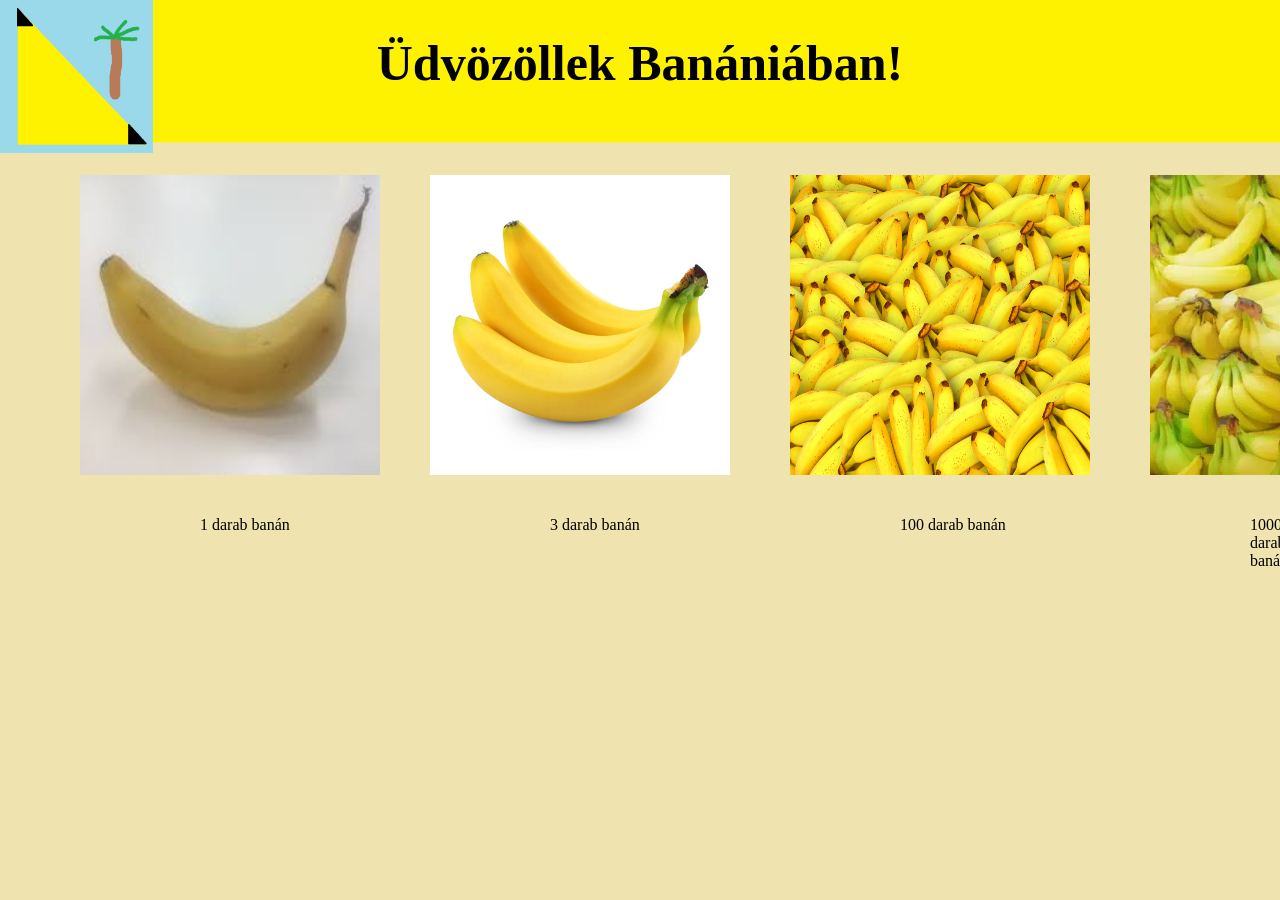
==== index.html @ ba81738d "Add files via upload" ====
<!DOCTYPE html>
<html lang="hu">
<head>
    <meta charset="UTF-8">
    <meta name="viewport" content="width=device-width, initial-scale=1.0">
    <title>Banánia</title>
    <link rel="stylesheet" href="style.css">
    <script src="script.js"></script>
</head>
<body>
    <h1>Üdvözöllek Banániában!</h1>
    <img src="Derékszögű banán.png" alt="Derékszögű banán" id="logo">
    <img src="Banán1.jpg" alt="banán1" id="banan1">
    <p id="banan1p">1 darab banán</p>
    <img src="Banán2.png" alt="banán2" id="banan2">
    <p id="banan2p">3 darab banán</p>
    <img src="100 banán.png" alt="100 banán" id="banan100">
    <p id="banan100p">100 darab banán</p>
    <img src="1000 banán.png" alt="1000 banán" id="banan1000">
    <p id="banan1000p">1000 darab banán</p>
    <img src="Olcsó banán.png" alt="Olcsó banán" id="olcsobanan">
    <p id="olcsobananp">5 darab olcsó banán</p>
</body>
</html>
---- style.css ----
h1{
    text-align: center;
    font-size: 50px;
}
body{
    background-image: url(Háttér.png);
    background-repeat: no-repeat;
    background-attachment: fixed;
    background-size: cover;
}
#logo{
    height: 153px;
    width: 153px;
    position: absolute;
    top: 0px;
    left: 0px;
}
#banan1{
    height: 300px;
    width: 300px;
    position: absolute;
    top: 175px;
    left: 80px;
}
#banan2{
    height: 300px;
    width: 300px;
    position: absolute;
    top: 175px;
    left: 430px;
}
#banan100{
    height: 300px;
    width: 300px;
    position: absolute;
    top: 175px;
    left: 790px;
}
#banan1000{
    height: 300px;
    width: 300px;
    position: absolute;
    top: 175px;
    left: 1150px;
}
#olcsobanan{
    height: 300px;
    width: 300px;
    position: absolute;
    top: 175px;
    left: 1500px;
}
#banan1p{
    position: absolute;
    top: 500px;
    left: 200px;
}
#banan2p{
    position: absolute;
    top: 500px;
    left: 550px;
}
#banan100p{
    position: absolute;
    top: 500px;
    left: 900px;
}
#banan1000p{
    position: absolute;
    top: 500px;
    left: 1250px;
}
#olcsobananp{
    position: absolute;
    top: 500px;
    left: 1600px;
}
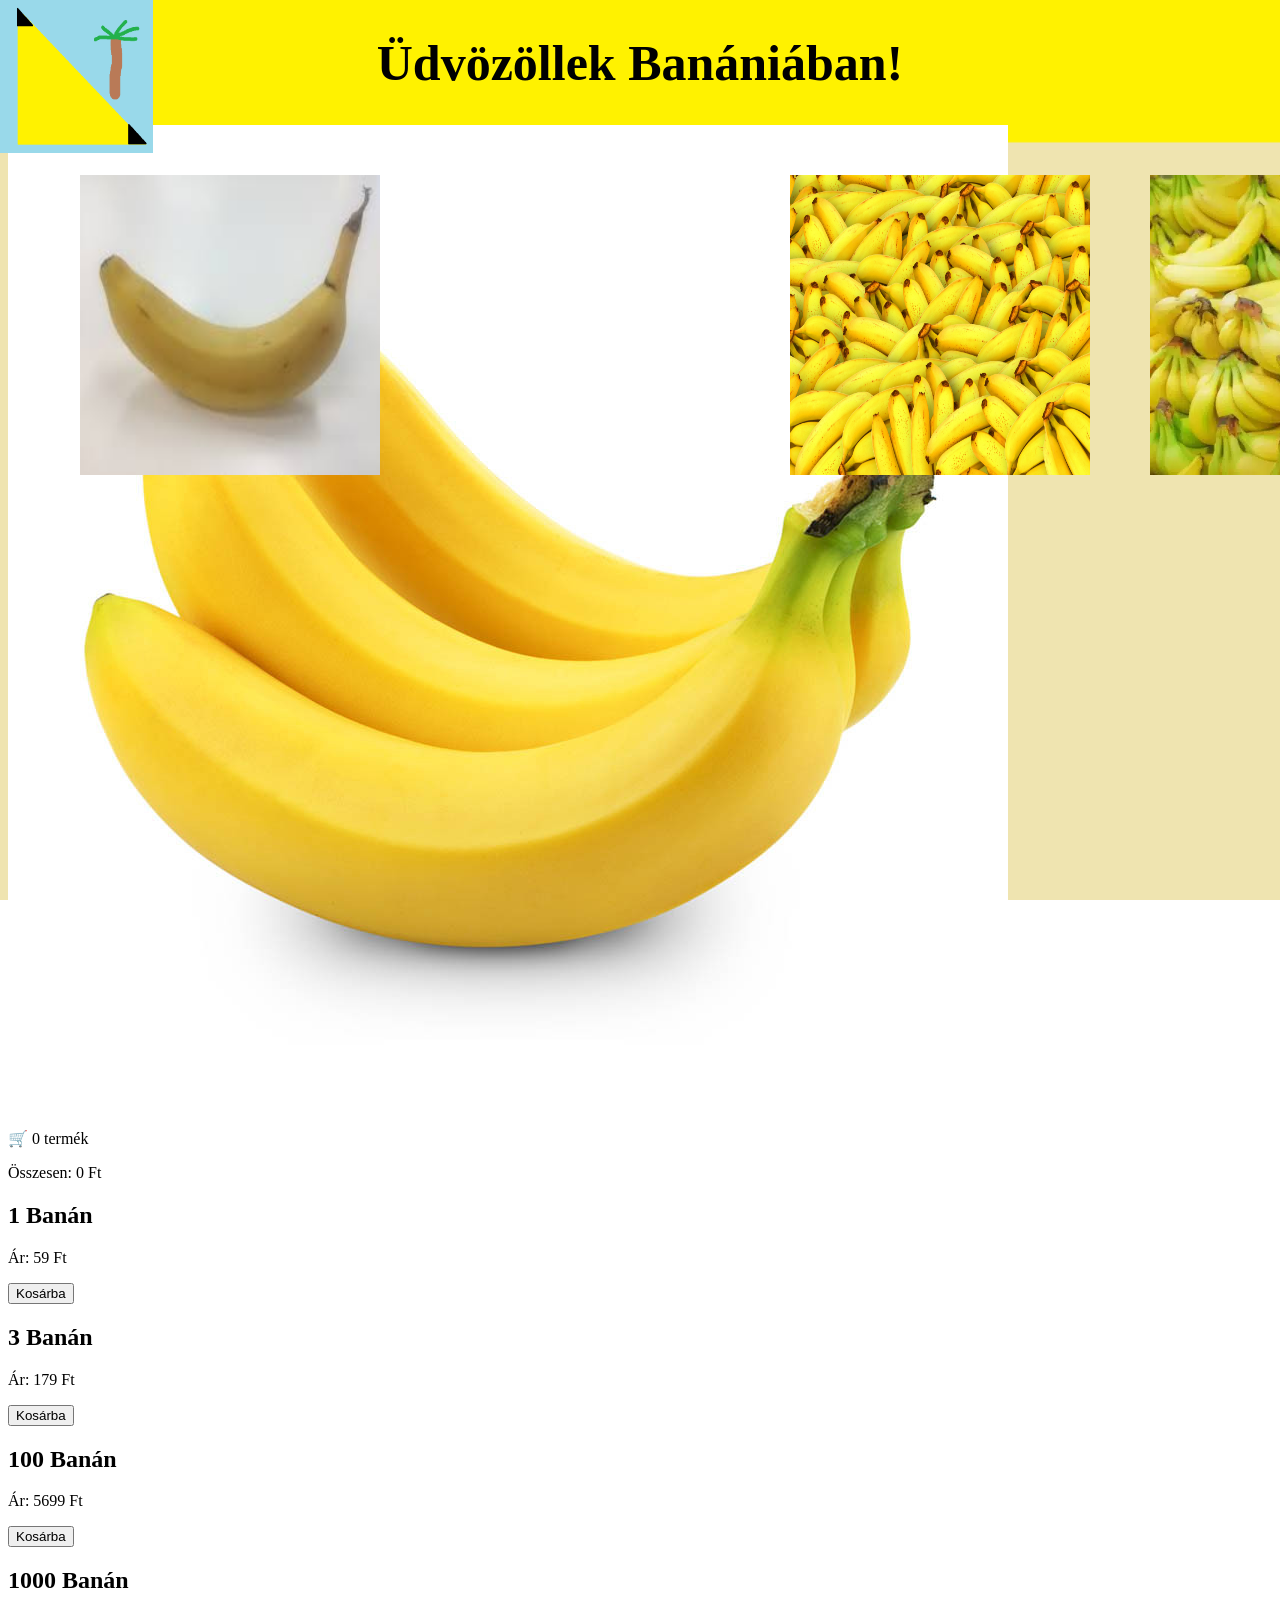
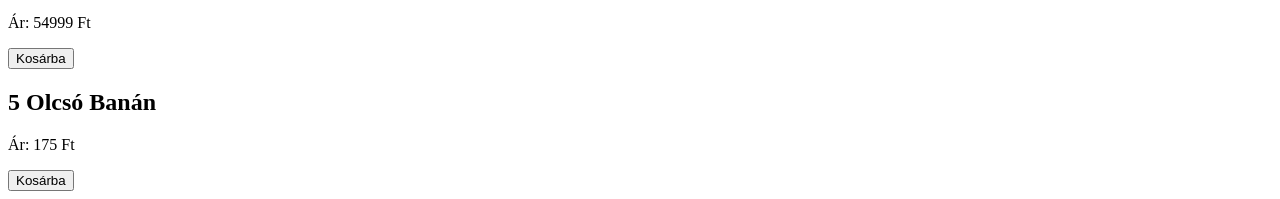
==== commit 131c8d69: "Update index.html" ====
--- a/index.html
+++ b/index.html
@@ -5,20 +5,57 @@
     <meta name="viewport" content="width=device-width, initial-scale=1.0">
     <title>Banánia</title>
     <link rel="stylesheet" href="style.css">
-    <script src="script.js"></script>
+    <link rel="icon" href="Derékszögű banán.png">
 </head>
-<body>
+<body>   
     <h1>Üdvözöllek Banániában!</h1>
     <img src="Derékszögű banán.png" alt="Derékszögű banán" id="logo">
-    <img src="Banán1.jpg" alt="banán1" id="banan1">
-    <p id="banan1p">1 darab banán</p>
-    <img src="Banán2.png" alt="banán2" id="banan2">
-    <p id="banan2p">3 darab banán</p>
-    <img src="100 banán.png" alt="100 banán" id="banan100">
-    <p id="banan100p">100 darab banán</p>
-    <img src="1000 banán.png" alt="1000 banán" id="banan1000">
-    <p id="banan1000p">1000 darab banán</p>
-    <img src="Olcsó banán.png" alt="Olcsó banán" id="olcsobanan">
-    <p id="olcsobananp">5 darab olcsó banán</p>
+    <img src="Banán1.jpg" alt="banán1" id="banan1">    
+    <img src="Banán2.png" alt="banán2" id="banan3">    
+    <img src="100 banán.png" alt="100 banán" id="banan100">    
+    <img src="1000 banán.png" alt="1000 banán" id="banan1000">   
+    <img src="Olcsó banán.png" alt="Olcsó banán" id="olcsobanan">   
+    <header>
+        <div class="cart-icon">
+            🛒 <span id="cart-count">0</span> termék
+            <div class="cart-hover">
+                <ul id="cart-items-hover">
+                    <!-- Kosár tartalma megjelenik itt hover esetén -->
+                </ul>
+                <p>Összesen: <span id="hover-total-price">0</span> Ft</p>
+            </div>
+        </div>
+    </header>
+
+    <div class="shop">
+        <div class="products">
+            <div id="banan1gomb" class="product">
+                <h2>1 Banán</h2>
+                <p>Ár: 59 Ft</p>
+                <button class="add-to-cart" data-name="1 Banán" data-price="59">Kosárba</button>
+            </div>
+            <div id="banan3gomb" class="product">
+                <h2>3 Banán</h2>
+                <p>Ár: 179 Ft</p>
+                <button class="add-to-cart" data-name="3 Banán" data-price="179">Kosárba</button>
+            </div>
+            <div id="banan100gomb" class="product">
+                <h2>100 Banán</h2>
+                <p>Ár: 5699 Ft</p>
+                <button class="add-to-cart" data-name="100 Banán" data-price="5699">Kosárba</button>
+            </div>
+            <div id="banan1000gomb" class="product">
+                <h2>1000 Banán</h2>
+                <p>Ár: 54999 Ft</p>
+                <button class="add-to-cart" data-name="1000 Banán" data-price="54999">Kosárba</button>
+            </div>
+            <div id="olcsobanangomb" class="product">
+                <h2>5 Olcsó Banán</h2>
+                <p>Ár: 175 Ft</p>
+                <button class="add-to-cart" data-name="5 Olcsó Banán" data-price="175">Kosárba</button>
+            </div>
+        </div>
+    </div>
+    <script src="script.js"></script>
 </body>
-</html>+</html>
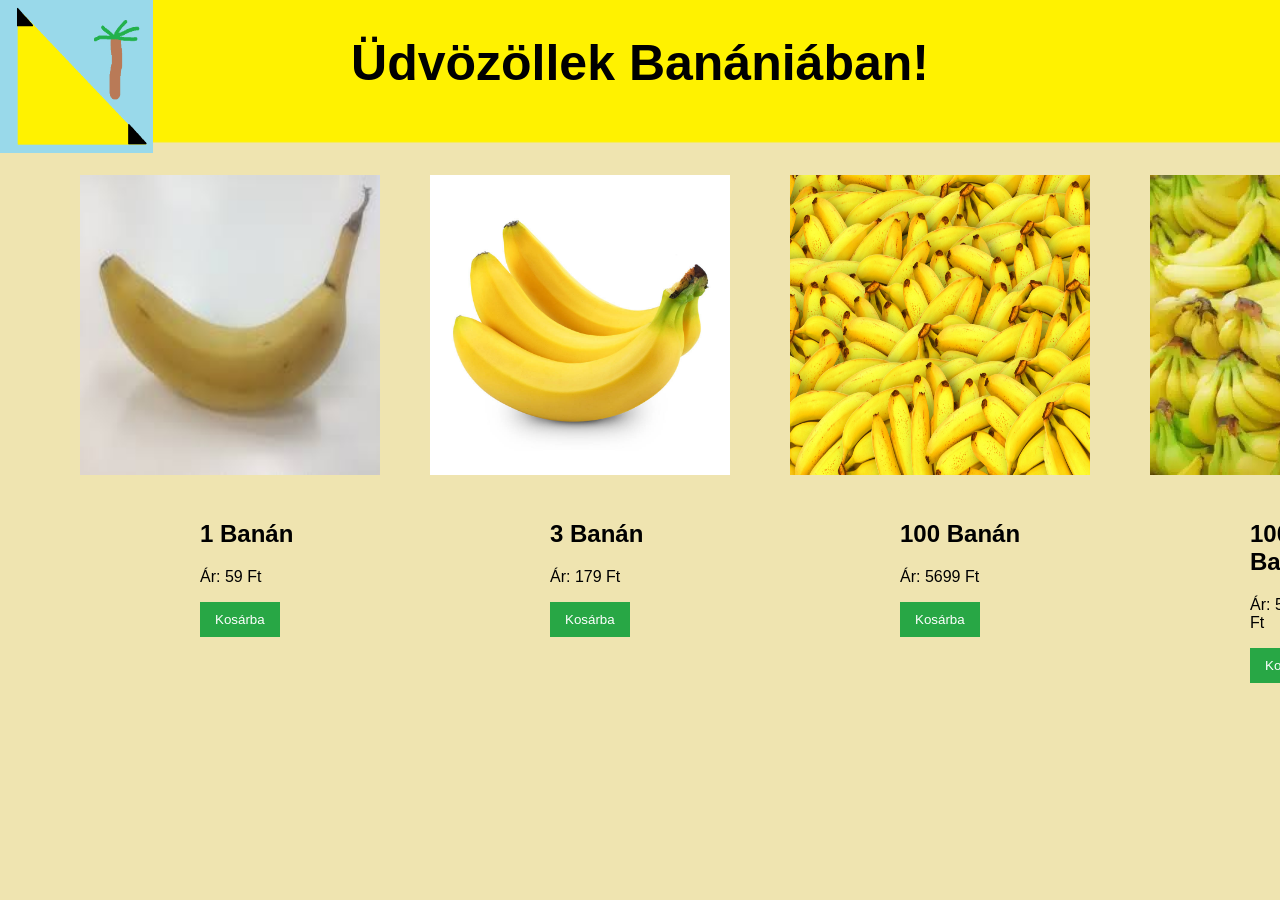
==== commit 6a08d817: "Update index.html" ====
--- a/index.html
+++ b/index.html
@@ -11,7 +11,7 @@
     <h1>Üdvözöllek Banániában!</h1>
     <img src="Derékszögű banán.png" alt="Derékszögű banán" id="logo">
     <img src="Banán1.jpg" alt="banán1" id="banan1">    
-    <img src="Banán2.png" alt="banán2" id="banan3">    
+    <img src="Banán2.png" alt="banán3" id="banan3">    
     <img src="100 banán.png" alt="100 banán" id="banan100">    
     <img src="1000 banán.png" alt="1000 banán" id="banan1000">   
     <img src="Olcsó banán.png" alt="Olcsó banán" id="olcsobanan">   
--- a/style.css
+++ b/style.css
@@ -7,6 +7,8 @@
     background-repeat: no-repeat;
     background-attachment: fixed;
     background-size: cover;
+    font-family: Arial, sans-serif;
+    margin: 20px;
 }
 #logo{
     height: 153px;
@@ -22,7 +24,7 @@
     top: 175px;
     left: 80px;
 }
-#banan2{
+#banan3{
     height: 300px;
     width: 300px;
     position: absolute;
@@ -50,28 +52,96 @@
     top: 175px;
     left: 1500px;
 }
-#banan1p{
+#banan1gomb{
     position: absolute;
     top: 500px;
     left: 200px;
 }
-#banan2p{
+#banan3gomb{
     position: absolute;
     top: 500px;
     left: 550px;
 }
-#banan100p{
+#banan100gomb{
     position: absolute;
     top: 500px;
     left: 900px;
 }
-#banan1000p{
+#banan1000gomb{
     position: absolute;
     top: 500px;
     left: 1250px;
 }
-#olcsobananp{
+#olcsobanangomb{
     position: absolute;
     top: 500px;
     left: 1600px;
-}+}
+header{
+    display: flex;
+    justify-content: flex-end;
+    padding: 10px;
+    position: absolute;
+    top: 50px;
+    left: 1700px;
+    background-color: yellowgreen;
+}  
+.cart-icon {
+    position: relative;
+    font-size: 18px;
+    cursor: pointer;
+}  
+#cart-count {
+    font-weight: bold;
+    color: red;
+}  
+.cart-hover {
+    display: none;
+    position: absolute;
+    top: 30px;
+    right: 0;
+    background-color: white;
+    border: 1px solid #ccc;
+    padding: 10px;
+    width: 200px;
+}
+.cart-icon:hover .cart-hover {
+    display: block;
+}  
+.cart-hover ul {
+    list-style: none;
+    padding: 0;
+}  
+.cart-hover ul li {
+    margin-bottom: 5px;
+}  
+.shop, .cart {
+    margin-top: 30px;
+}  
+.products .product {
+    margin-bottom: 20px;
+}  
+.add-to-cart {
+    background-color: #28a745;
+    color: white;
+    border: none;
+    padding: 10px 15px;
+    cursor: pointer;
+}  
+.add-to-cart:hover {
+    background-color: #218838;
+}
+.cart-icon.active .cart-hover {
+    display: block;
+}
+.delete-item:hover {
+    background-color: darkred;
+}
+.delete-item {
+    background-color: red;
+    color: white;
+    border: none;
+    padding: 5px 10px;
+    cursor: pointer;
+    margin-left: 10px;
+}
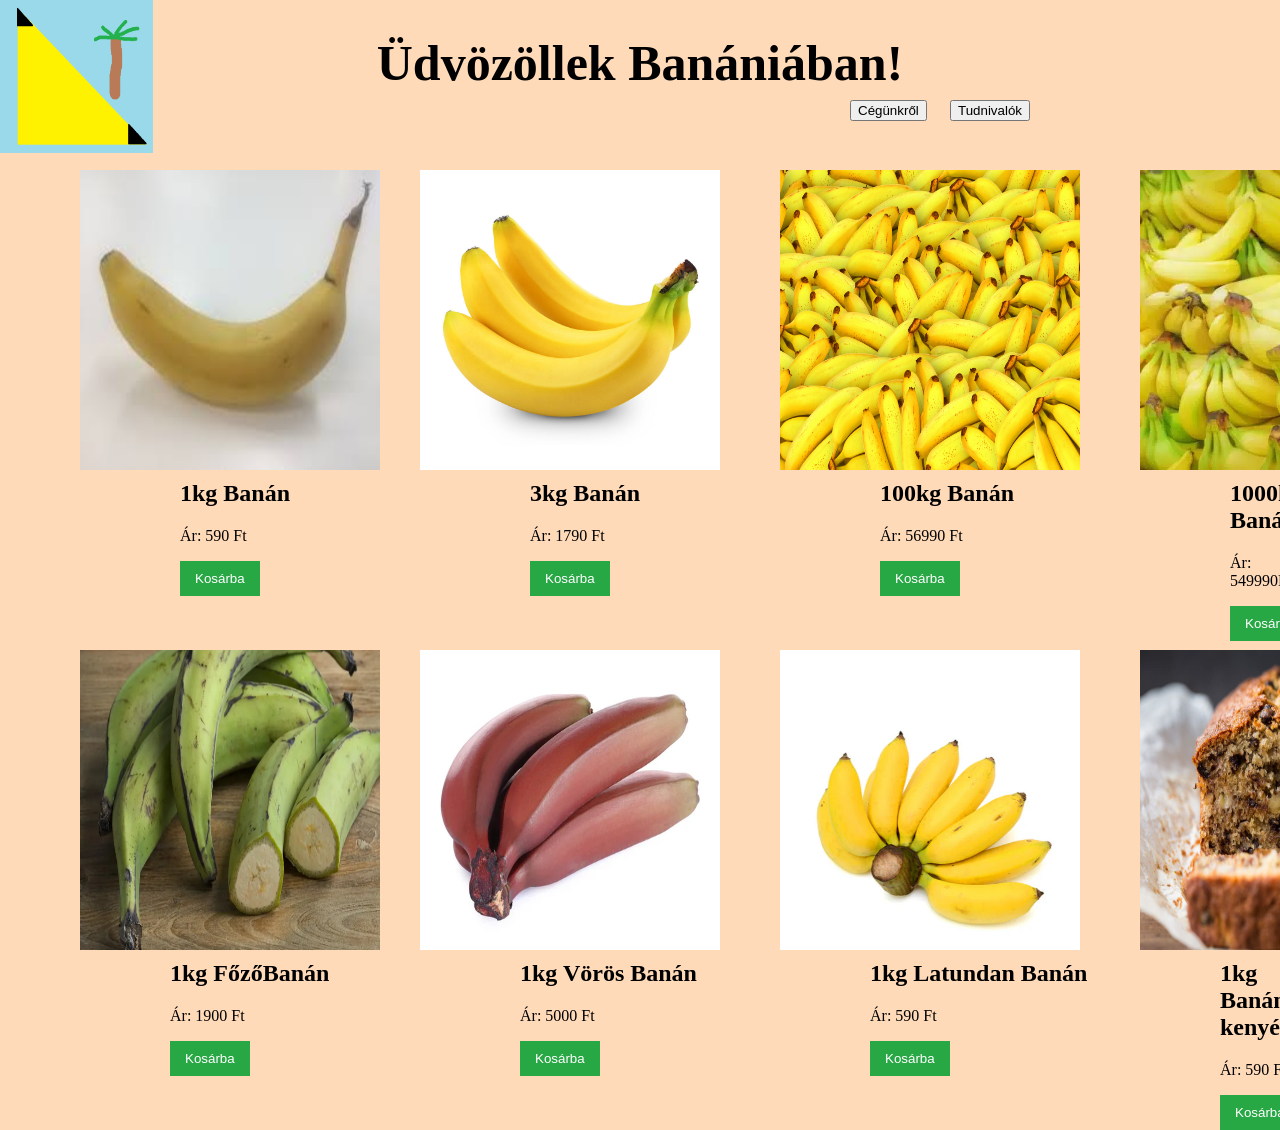
==== commit 647f32b5: "Add files via upload" ====
--- a/index.html
+++ b/index.html
@@ -9,18 +9,26 @@
 </head>
 <body>   
     <h1>Üdvözöllek Banániában!</h1>
+    <button id="rolunkgomb">Cégünkről</button>
+    <button id="tudnivalokgomb">Tudnivalók</button>
+
     <img src="Derékszögű banán.png" alt="Derékszögű banán" id="logo">
     <img src="Banán1.jpg" alt="banán1" id="banan1">    
-    <img src="Banán2.png" alt="banán3" id="banan3">    
+    <img src="Banán3.png" alt="banán3" id="banan3">    
     <img src="100 banán.png" alt="100 banán" id="banan100">    
     <img src="1000 banán.png" alt="1000 banán" id="banan1000">   
     <img src="Olcsó banán.png" alt="Olcsó banán" id="olcsobanan">   
+    <img src="főzőbanán.png" alt="főzőbanán" id="fozobanan">
+    <img src="vörösbanán.png" alt="vörösbanán" id="vorosbanan">
+    <img src="latundanbanán.png" alt="latundan banán" id="latundanbanan">
+    <img src="banánkenyér.png" alt="banán kenyér" id="banankenyer">
+    <img src="banánosgumicukor.png" alt="banános gumicukor" id="banangumicukor">
+
     <header>
         <div class="cart-icon">
             🛒 <span id="cart-count">0</span> termék
             <div class="cart-hover">
                 <ul id="cart-items-hover">
-                    <!-- Kosár tartalma megjelenik itt hover esetén -->
                 </ul>
                 <p>Összesen: <span id="hover-total-price">0</span> Ft</p>
             </div>
@@ -30,32 +38,57 @@
     <div class="shop">
         <div class="products">
             <div id="banan1gomb" class="product">
-                <h2>1 Banán</h2>
-                <p>Ár: 59 Ft</p>
-                <button class="add-to-cart" data-name="1 Banán" data-price="59">Kosárba</button>
+                <h2>1kg Banán</h2>
+                <p>Ár: 590 Ft</p>
+                <button class="add-to-cart" data-name="1 Banán" data-price="590">Kosárba</button>
             </div>
             <div id="banan3gomb" class="product">
-                <h2>3 Banán</h2>
-                <p>Ár: 179 Ft</p>
-                <button class="add-to-cart" data-name="3 Banán" data-price="179">Kosárba</button>
+                <h2>3kg Banán</h2>
+                <p>Ár: 1790 Ft</p>
+                <button class="add-to-cart" data-name="3 Banán" data-price="1790">Kosárba</button>
             </div>
             <div id="banan100gomb" class="product">
-                <h2>100 Banán</h2>
-                <p>Ár: 5699 Ft</p>
-                <button class="add-to-cart" data-name="100 Banán" data-price="5699">Kosárba</button>
+                <h2>100kg Banán</h2>
+                <p>Ár: 56990 Ft</p>
+                <button class="add-to-cart" data-name="100 Banán" data-price="56990">Kosárba</button>
             </div>
             <div id="banan1000gomb" class="product">
-                <h2>1000 Banán</h2>
-                <p>Ár: 54999 Ft</p>
-                <button class="add-to-cart" data-name="1000 Banán" data-price="54999">Kosárba</button>
+                <h2>1000kg Banán</h2>
+                <p>Ár: 549990Ft</p>
+                <button class="add-to-cart" data-name="1000 Banán" data-price="549990">Kosárba</button>
             </div>
             <div id="olcsobanangomb" class="product">
-                <h2>5 Olcsó Banán</h2>
-                <p>Ár: 175 Ft</p>
-                <button class="add-to-cart" data-name="5 Olcsó Banán" data-price="175">Kosárba</button>
+                <h2>1kg Olcsó Banán</h2>
+                <p>Ár: 1500 Ft</p>
+                <button class="add-to-cart" data-name="5 Olcsó Banán" data-price="1500">Kosárba</button>
+            </div>
+            <div id="fozobanangomb" class="product">
+                <h2>1kg FőzőBanán</h2>
+                <p>Ár: 1900 Ft</p>
+                <button class="add-to-cart" data-name="Főzőbanán" data-price="1900">Kosárba</button>
+            </div>
+            <div id="vorosbanangomb" class="product">
+                <h2>1kg Vörös Banán</h2>
+                <p>Ár: 5000 Ft</p>
+                <button class="add-to-cart" data-name="Vörösbanán" data-price="5000">Kosárba</button>
+            </div>
+            <div id="latundanbanangomb" class="product">
+                <h2>1kg Latundan Banán</h2>
+                <p>Ár: 590 Ft</p>
+                <button class="add-to-cart" data-name="Latundan banán" data-price="590">Kosárba</button>
+            </div>
+            <div id="banankenyergomb" class="product">
+                <h2>1kg Banán kenyér</h2>
+                <p>Ár: 590 Ft</p>
+                <button class="add-to-cart" data-name="Banán kenyér" data-price="590">Kosárba</button>
+            </div>
+            <div id="banangumicukorgomb" class="product">
+                <h2>300g Banános Gumicukor</h2>
+                <p>Ár: 590 Ft</p>
+                <button class="add-to-cart" data-name="Banános gumicukor" data-price="590">Kosárba</button>
             </div>
         </div>
     </div>
     <script src="script.js"></script>
 </body>
-</html>
+</html>
--- a/style.css
+++ b/style.css
@@ -2,13 +2,23 @@
     text-align: center;
     font-size: 50px;
 }
+#rolunkgomb{
+    display: inline;
+    position: absolute;
+    top: 100px;
+    left: 850px;
+}
+#tudnivalokgomb{
+    display: inline;
+    position: absolute;
+    top: 100px;
+    left: 950px;
+}
 body{
-    background-image: url(Háttér.png);
-    background-repeat: no-repeat;
-    background-attachment: fixed;
-    background-size: cover;
-    font-family: Arial, sans-serif;
-    margin: 20px;
+    margin: 0;
+    height: 100vh;
+    padding: 0;
+    background-color: peachpuff;
 }
 #logo{
     height: 153px;
@@ -21,61 +31,121 @@
     height: 300px;
     width: 300px;
     position: absolute;
-    top: 175px;
+    top: 170px;
     left: 80px;
 }
 #banan3{
     height: 300px;
     width: 300px;
     position: absolute;
-    top: 175px;
-    left: 430px;
+    top: 170px;
+    left: 420px;
 }
 #banan100{
     height: 300px;
     width: 300px;
     position: absolute;
-    top: 175px;
-    left: 790px;
+    top: 170px;
+    left: 780px;
 }
 #banan1000{
     height: 300px;
     width: 300px;
     position: absolute;
-    top: 175px;
-    left: 1150px;
+    top: 170px;
+    left: 1140px;
 }
 #olcsobanan{
     height: 300px;
     width: 300px;
     position: absolute;
-    top: 175px;
-    left: 1500px;
+    top: 170px;
+    left: 1490px;
+}
+#fozobanan{
+    height: 300px;
+    width: 300px;
+    position: absolute;
+    top: 650px;
+    left: 80px;
+}
+#vorosbanan{
+    height: 300px;
+    width: 300px;
+    position: absolute;
+    top: 650px;
+    left: 420px;
+}
+#latundanbanan{
+    height: 300px;
+    width: 300px;
+    position: absolute;
+    top: 650px;
+    left: 780px;
+}
+#banankenyer{
+    height: 300px;
+    width: 300px;
+    position: absolute;
+    top: 650px;
+    left: 1140px;
+}
+#banangumicukor{
+    height: 300px;
+    width: 300px;
+    position: absolute;
+    top: 650px;
+    left: 1490px;
 }
 #banan1gomb{
     position: absolute;
-    top: 500px;
-    left: 200px;
+    top: 460px;
+    left: 180px;
 }
 #banan3gomb{
     position: absolute;
-    top: 500px;
-    left: 550px;
+    top: 460px;
+    left: 530px;
 }
 #banan100gomb{
     position: absolute;
-    top: 500px;
-    left: 900px;
+    top: 460px;
+    left: 880px;
 }
 #banan1000gomb{
     position: absolute;
-    top: 500px;
-    left: 1250px;
+    top: 460px;
+    left: 1230px;
 }
 #olcsobanangomb{
     position: absolute;
-    top: 500px;
-    left: 1600px;
+    top: 460px;
+    left: 1580px;
+}
+#fozobanangomb{
+    position: absolute;
+    top: 940px;
+    left: 170px;
+}
+#vorosbanangomb{
+    position: absolute;
+    top: 940px;
+    left: 520px;
+}
+#latundanbanangomb{
+    position: absolute;
+    top: 940px;
+    left: 870px;
+}
+#banankenyergomb{
+    position: absolute;
+    top: 940px;
+    left: 1220px;
+}
+#banangumicukorgomb{
+    position: absolute;
+    top: 940px;
+    left: 1570px;
 }
 header{
     display: flex;
@@ -84,7 +154,7 @@
     position: absolute;
     top: 50px;
     left: 1700px;
-    background-color: yellowgreen;
+    background-color: peachpuff;
 }  
 .cart-icon {
     position: relative;
@@ -104,6 +174,7 @@
     border: 1px solid #ccc;
     padding: 10px;
     width: 200px;
+    z-index: 1;
 }
 .cart-icon:hover .cart-hover {
     display: block;
@@ -144,4 +215,4 @@
     padding: 5px 10px;
     cursor: pointer;
     margin-left: 10px;
-}
+}
